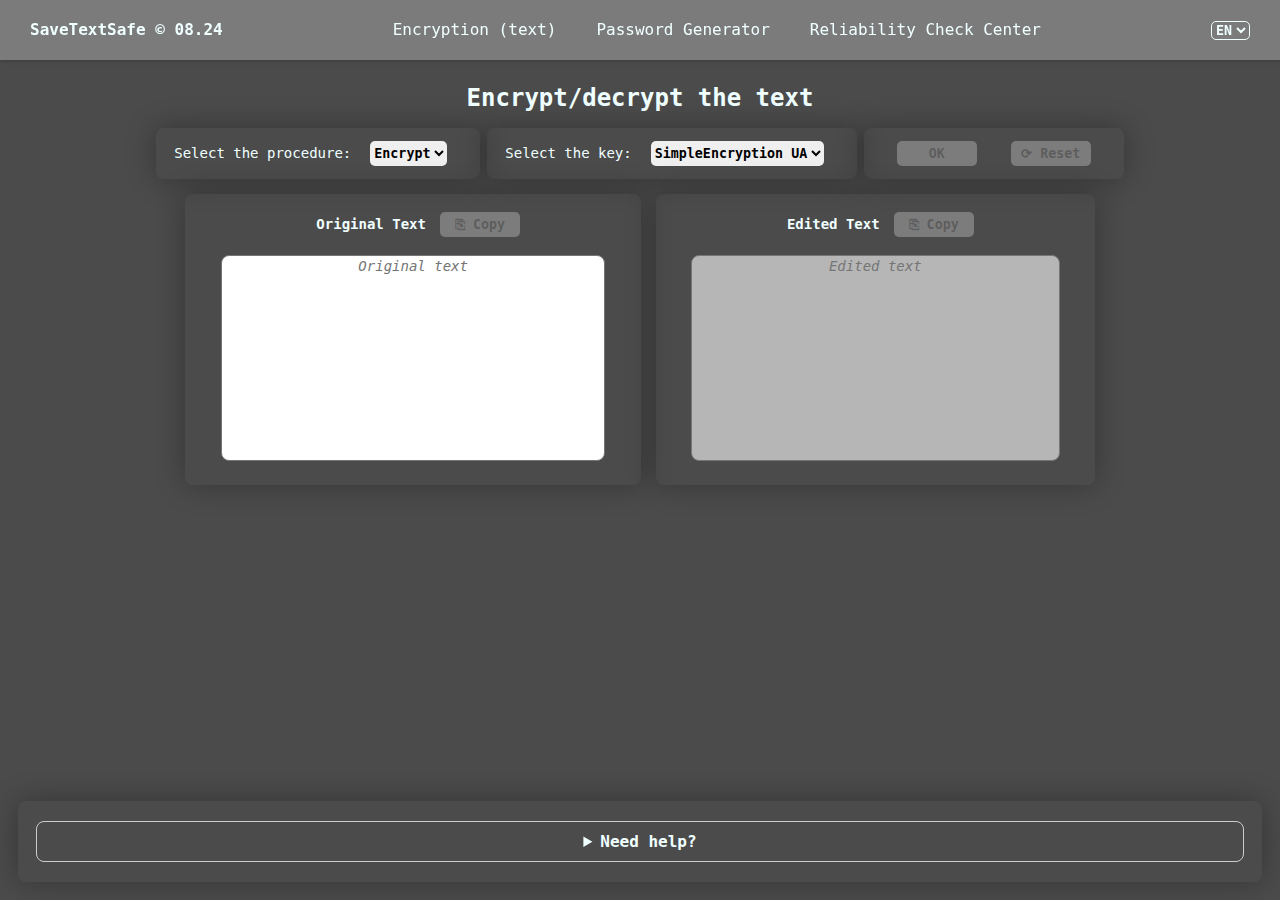
==== password_generator.html @ 75fd4c8f "first commit" ====
<!DOCTYPE html>
<html lang="en">

<head>
    <meta charset="UTF-8">
    <meta name="viewport" content="width=device-width, initial-scale=1.0">
    <title>Encryption (text)</title>
    <link rel="icon" type="image/png" href="images/encrypt_icon.svg">
    <link rel="stylesheet" href="css/style.css">
    <link rel="stylesheet" href="css/header.css">
</head>

<body>
    <div class="wrapper">
        <header>
            <div class="header__section">
                <div class="header__item headerlogo__text">
                    <a href="about.html" title="About">SaveTextSafe © 08.24</a>
                </div>
            </div>
            <div class="header__section_main_services">
                <div class="header__item headerButton">
                    <a href="index.html">Encryption (text)</a>
                </div>
                <div class="header__item headerButton">
                    <a href="password_generator.html">Password Generator</a>
                </div>
                <div class="header__item headerButton">
                    <a href="cipher_reliability_check.html">Reliability Check Center</a>
                </div>
            </div>
            <div class="header__section">
                <div class="header__item language">
                    <select id="selectLanguage">
                        <option value="EN">EN</option>
                        <option value="UA">UA</option>
                    </select>
                </div>
            </div>
        </header>
        <nav class="scroll-nav">
            <ul>
                <li><a href="index.html">Encryption (text)</a></li>
                <li><a href="password_generator.html">Password Generator</a></li>
                <li><a href="cipher_reliability_check.html">Reliability Check Center</a></li>
            </ul>
        </nav>
        <main>
            <h1 id="encryptDecryptTitle">Encrypt/decrypt the text</h1>
            <div class="EncryptionControl">
                <form class="SelectProcedure">
                    <label>Select the procedure:</label>
                    <select id="selectProcedure">
                        <option value="encrypt">Encrypt</option>
                        <option value="decrypt">Decrypt</option>
                    </select>
                </form>
                <form class="ChooseEncryptKey">
                    <label>Select the key:</label>
                    <select id="chooseEncryptKey">
                        <option value="SC_UA">SimpleEncryption UA</option>
                        <option value="Caesar_UA_3">Caesar UA 3</option>
                        <option value="atbash_UA">Atbash UA</option>
                        <option value="SC_EN">SimpleEncryption EN</option>
                        <option value="Caesar_EN_3">Caesar EN 5</option>
                        <option value="atbash_EN">Atbash EN</option>
                    </select>
                </form>
                <form class="ActionButtons">
                    <button disabled id="submitButton" type="button" onclick="EncryptionRequest()">OK</button>
                    <button disabled id="resetResultsButton" type="button" onclick="resetTextareaValue()">⟳
                        Reset</button>
                </form>
            </div>
            <div class="TextArea">
                <form class="TextAreaOriginal">
                    <label id="textOriginal">Original Text</label>
                    <input disabled id="copyOriginalButton" type="button" onclick="copyTAWO()" value="⎘ Copy">
                    <textarea id="ta-wo" placeholder="Original text"></textarea>
                </form>
                <form class="TextAreaEdited">
                    <label id="textEdited">Edited Text</label>
                    <input disabled id="copyEditedButton" type="button" onclick="copyTARO()" value="⎘ Copy">
                    <textarea readonly id="ta-ro" placeholder="Edited text"></textarea>
                </form>
            </div>
        </main>
        <footer>
            <div class="EncryptionHelp">
                <form class="EncryptionHelpSection">
                    <details>
                        <summary id="needHelpTitle">Need help?</summary>
                        <details class="instruction">
                            <summary>How to use the service: step-by-step instruction</summary>
                            <ol>
                                <li>Select the procedure: Choose "decrypt" if you want to decrypt the text, or "encrypt"
                                    if you want to encrypt the text.</li>
                                <li>Select the key: Here, you will select the key for your chosen procedure.</li>
                                <li>After that, enter some text in the "Original text" form (the program will not work
                                    otherwise).</li>
                                <li>Once you have entered text in the "Original text" form, the program will unblock the
                                    control buttons ("OK", "Reset", "Copy"), and you can press "OK" or simply hit
                                    "Enter" on your keyboard to encrypt/decrypt your text. The encrypted/decrypted text
                                    will be displayed in the "Edited text" form.</li>
                                <li>If you want to copy your text (whether encrypted, decrypted, or original), you can
                                    click the "Copy" button in the appropriate form. If you encrypt the text and then
                                    accidentally erase the original text from the form, the text in the "Edited text"
                                    form will remain active for copying (until you reload the page).</li>
                            </ol>
                        </details>
                        <details>
                            <summary>What is encryption and why should I use it?</summary>
                            <p>Encryption is the process of converting text into a code that is unintelligible to
                                outsiders to protect information from unauthorized access. Encryption is used to protect
                                sensitive information such as passwords, personal data, financial information, etc.</p>
                        </details>
                        <details>
                            <summary>How is text encrypted or decrypted?</summary>
                            <p>During encryption, the text is converted into an encrypted code using a specific
                                algorithm and a key. An encryption key is a unique code used to both encrypt and decrypt
                                the text.</p>
                            <p> Decryption is the process of converting the encrypted text back to plain text
                                using the same key that was used for encryption. Without the correct key, decryption is
                                impossible.</p>
                        </details>
                        <details>
                            <summary>Is the encryption used on this page secure?</summary>
                            <p>No, this page only supports symmetric encryption (where the same key is used for
                                encryption
                                and decryption), so the text can be easily decrypted by guessing the key.</p>
                        </details>
                        <details>
                            <summary>Can I encrypt special characters and numbers?</summary>
                            <p>Yes, the encryption on this page supports encryption of special characters and numbers
                                along with regular text characters.
                            </p>
                        </details>
                        <details>
                            <summary>How can I make sure that the text is encrypted/decrypted correctly?</summary>
                            <p>You can check the correctness of encryption/decryption by comparing the results with the
                                original text by using crypt-keys in the website.</p>
                        </details>

                    </details>
                </form>
            </div>
        </footer>
    </div>
    <script src="js/control_results.js" defer></script>
    <script src="js/encryption.js" defer></script>
    <script src="js/event_select_lang.js" defer></script>
</body>

</html>
---- css/style.css ----
html, body {
    height: 100%;
    display: flex;
    flex-direction: column;
    background: #4B4B4B;
}

main {
    margin-top: 60px;
    flex: 1 1 auto;
}

#encryptDecryptTitle {
    text-align: center;
    font-size: 24px;
}

h1, label, p, li{
    font-family: monospace;
    color: azure;
    font-size: 14px;
}

textarea {
    resize: none;
    width: 90%;
    height: 200px;
}

textarea,
#textOriginal,
#textEdited,
#copyEditedButton,
#copyOriginalButton {
    margin: 10px;
}

.EncryptionControl {
    display: flex;
    flex-direction: row;
    justify-content: center;
    gap: 7px;
    padding-bottom: 15px;
    flex-wrap: wrap;
}

#selectProcedure,
#chooseEncryptKey,
#resetResultsButton,
#submitButton,
#copyEditedButton,
#copyOriginalButton {
    margin: 3px 15px;
    border-radius: 5px;
    height: 25px;
    font-family: monospace, Helvetica;
    font-weight: bold;
    cursor: pointer;
    border: none;
}

#resetResultsButton,
#submitButton,
#copyEditedButton,
#copyOriginalButton {
    width: 80px;
}

.wrapper{
    min-height: 100%;
    display: flex;
    flex-direction: column;
}

form {
    box-shadow: 0 0 30px rgba(0, 0, 0, 0.3);
    border-radius: 8px;
    padding: 10px 18px 10px 18px;
}

::selection {
    color: aquamarine;
}

.TextArea {
    display: flex;
    text-align: center;
    flex-wrap: wrap;
    justify-content: center;
    gap: 15px;
}

.TextArea ::placeholder {
    text-align: center;
    font-style: italic;
    font-size: 14px;
}

#ta-ro,
#ta-wo {
    border-radius: 8px;
}

#ta-ro {
    background-color: #b6b6b6;
    cursor: default;

}

#textEdited,
#textOriginal {
    font-weight: bold;
}

#copyEditedButton,
#copyOriginalButton {
    margin: 8px auto;
}

.EncryptionHelp {
    padding: 15px 10px 10px 10px;
}

details {
    margin: 10px 0;
    padding: 10px;
    border: 1px solid #ccc;
    border-radius: 8px;
}

summary {
    font-family: monospace, Helvetica;
    font-weight: bold;
    cursor: pointer;
    color: azure;
}

#needHelpTitle{
    text-align: center;
}

.instruction{
    border: 3px solid #ccc;
}
---- css/header.css ----
header {
    display: flex;
    justify-content: space-between;
    padding: 10px;
    background: #7b7b7b;
    color: azure;
    font-family: monospace, Helvetica;
    font-size: 16px;
    position: fixed;
    width: 100%;
    top: 0;
    left: 0;
    z-index: 1000;
    box-shadow: 0 0 5px rgba(0, 0, 0, 0.3);
}

.header__section,
.header__section_main_services {
    display: flex;
    padding-right: 20px;
}

.headerlogo__text { 
    font-weight: bold;
}

.headerlogo__text a:hover{
    border-bottom: none;
}

.header__item {
    padding: 10px 15px;
    margin-left: 5px;
    margin-right: 5px;
}

a {
    color: azure;
    text-decoration-line: none;
    transition: all .2s linear;
}

a:hover{
    padding-bottom: 1px;
    border-bottom: 2.5px solid azure;
}

.scroll-nav ul {
  display: flex;
  overflow-x: auto;
  list-style: none;
  padding: 15px;
  margin: 0;
}

.scroll-nav li {
  margin-right: 11px;
}

.scroll-nav a {
    text-decoration: none;
    color: azure;
    padding: 10px;
}

@media screen and (max-width: 1045px) {
    .header__section_main_services { display: none; }
    main { padding: 40px 10px 0px 10px; }
}

.scroll-nav{
    display: flex;
    padding-top: 50px;
    background: #6b6b6b;
    position: fixed;
    width: 100%;
    left: 0;
    font-size: 16px;
    font-family: monospace, Helvetica;
    justify-content: center;
    white-space: nowrap;    
}

@media screen and (min-width: 1046px) {
    .scroll-nav { display: none; }
    main { padding-top: 0px; }
}

#selectLanguage{
    background: transparent;
    border: 1px solid azure;
    border-radius: 5px;
    font-weight: bold;
    font-family: monospace, Helvetica;
    color: azure;
    cursor: pointer;
}
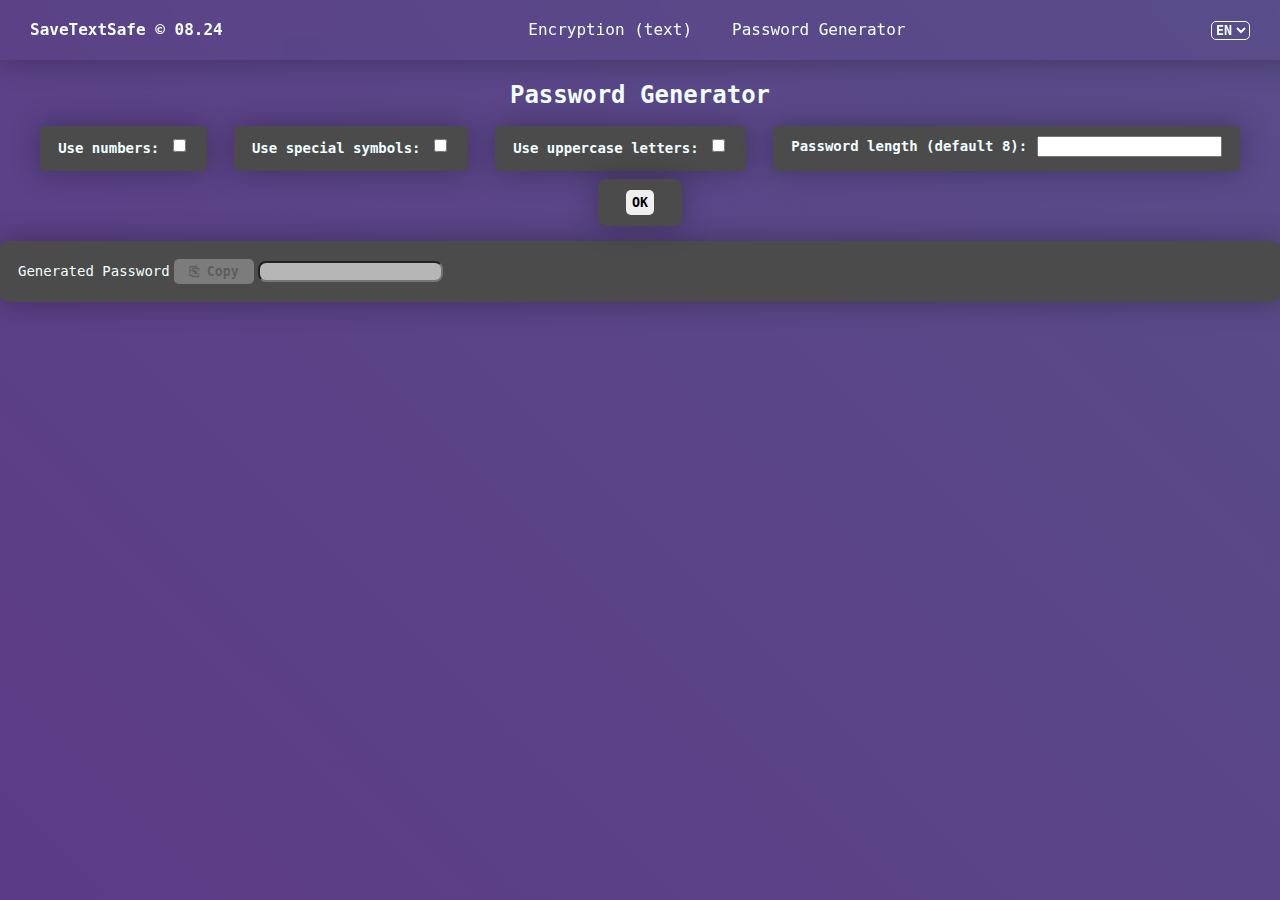
==== commit 487b3b0f: "1 PG" ====
--- a/password_generator.html
+++ b/password_generator.html
@@ -4,7 +4,7 @@
 <head>
     <meta charset="UTF-8">
     <meta name="viewport" content="width=device-width, initial-scale=1.0">
-    <title>Encryption (text)</title>
+    <title data-key="passwordGenerator">Password Generator</title>
     <link rel="icon" type="image/png" href="images/encrypt_icon.svg">
     <link rel="stylesheet" href="css/style.css">
     <link rel="stylesheet" href="css/header.css">
@@ -20,13 +20,10 @@
             </div>
             <div class="header__section_main_services">
                 <div class="header__item headerButton">
-                    <a href="index.html">Encryption (text)</a>
+                    <a href="index.html" data-key="encryptionText">Encryption (text)</a>
                 </div>
                 <div class="header__item headerButton">
-                    <a href="password_generator.html">Password Generator</a>
-                </div>
-                <div class="header__item headerButton">
-                    <a href="cipher_reliability_check.html">Reliability Check Center</a>
+                    <a href="password_generator.html" data-key="passwordGenerator">Password Generator</a>
                 </div>
             </div>
             <div class="header__section">
@@ -40,114 +37,105 @@
         </header>
         <nav class="scroll-nav">
             <ul>
-                <li><a href="index.html">Encryption (text)</a></li>
-                <li><a href="password_generator.html">Password Generator</a></li>
-                <li><a href="cipher_reliability_check.html">Reliability Check Center</a></li>
+                <li><a href="index.html" data-key="encryptionText">Encryption (text)</a></li>
+                <li><a href="password_generator.html" data-key="passwordGenerator">Password Generator</a></li>
             </ul>
         </nav>
         <main>
-            <h1 id="encryptDecryptTitle">Encrypt/decrypt the text</h1>
+            <h1 id="encryptDecryptTitle" data-key="passwordGenerator">Password Generator</h1>
             <div class="EncryptionControl">
-                <form class="SelectProcedure">
-                    <label>Select the procedure:</label>
-                    <select id="selectProcedure">
-                        <option value="encrypt">Encrypt</option>
-                        <option value="decrypt">Decrypt</option>
-                    </select>
+                <form class="UseNumbers">
+                    <label data-key="UseNumbers" class="PGlabels">Use numbers:</label>
+                    <input type="checkbox" id="UseNumbers">
                 </form>
-                <form class="ChooseEncryptKey">
-                    <label>Select the key:</label>
-                    <select id="chooseEncryptKey">
-                        <option value="SC_UA">SimpleEncryption UA</option>
-                        <option value="Caesar_UA_3">Caesar UA 3</option>
-                        <option value="atbash_UA">Atbash UA</option>
-                        <option value="SC_EN">SimpleEncryption EN</option>
-                        <option value="Caesar_EN_3">Caesar EN 5</option>
-                        <option value="atbash_EN">Atbash EN</option>
-                    </select>
+                <form class="UseSpecialSymbols">
+                    <label data-key="UseSpecialSymbols" class="PGlabels">Use special symbols:</label>
+                    <input type="checkbox" id="UseSpecialSymbols">
+                </form>
+                <form class="UseUppercaseLetters">
+                    <label data-key="UseUppercaseLetters" class="PGlabels">Use uppercase letters:</label>
+                    <input type="checkbox" id="UseUppercaseLetters">
+                </form>
+                <form class="PasswordLength">
+                    <label data-key="PasswordLength">Password length (default 8):</label>
+                    <input type="number" id="PasswordLength">
                 </form>
                 <form class="ActionButtons">
-                    <button disabled id="submitButton" type="button" onclick="EncryptionRequest()">OK</button>
-                    <button disabled id="resetResultsButton" type="button" onclick="resetTextareaValue()">⟳
-                        Reset</button>
+                    <button id="submitGButton" type="button" onclick="EncryptionRequest()">OK</button>
                 </form>
             </div>
-            <div class="TextArea">
-                <form class="TextAreaOriginal">
-                    <label id="textOriginal">Original Text</label>
-                    <input disabled id="copyOriginalButton" type="button" onclick="copyTAWO()" value="⎘ Copy">
-                    <textarea id="ta-wo" placeholder="Original text"></textarea>
-                </form>
-                <form class="TextAreaEdited">
-                    <label id="textEdited">Edited Text</label>
+            <div class="GP">
+                <form class="GP">
+                    <label id="TextAreaGP" data-key="labelGP" for="copyEditedButton">Generated Password</label>
                     <input disabled id="copyEditedButton" type="button" onclick="copyTARO()" value="⎘ Copy">
-                    <textarea readonly id="ta-ro" placeholder="Edited text"></textarea>
+                    <input type="text" readonly id="ta-ro">
                 </form>
             </div>
         </main>
-        <footer>
+        <!--<footer>
             <div class="EncryptionHelp">
                 <form class="EncryptionHelpSection">
+                    <p id="needHelpTitle" data-key="needHelpTitle">Need help?</p>
+                    <details class="instruction">
+                        <summary data-key="instruction">How to use the service: step-by-step instruction</summary>
+                        <ol>
+                            <li data-key="li1">Select the procedure: Choose "decrypt" if you want to decrypt the
+                                text, or "encrypt" if you want to encrypt the text.</li>
+                            <li data-key="li2">Select the key: Here, you will select the key for your chosen
+                                procedure.</li>
+                            <li data-key="li3">After that, enter some text in the "Original text" form (the program
+                                will not work otherwise).</li>
+                            <li data-key="li4">Once you have entered text in the "Original text" form, the program
+                                will unblock the control buttons ("OK", "Reset", "Copy"), and you can press "OK" or
+                                simply hit "Enter" on your keyboard to encrypt/decrypt your text. The encrypted or
+                                decrypted text will be displayed in the "Edited text" form.</li>
+                            <li data-key="li5">If you want to copy your text (whether encrypted, decrypted, or
+                                original), you can click the "Copy" button in the appropriate form. If you encrypt
+                                the text and then accidentally erase the original text from the form, the text in
+                                the "Edited text" form will remain active for copying (until you reload the page).
+                            </li>
+                        </ol>
+                    </details>
                     <details>
-                        <summary id="needHelpTitle">Need help?</summary>
-                        <details class="instruction">
-                            <summary>How to use the service: step-by-step instruction</summary>
-                            <ol>
-                                <li>Select the procedure: Choose "decrypt" if you want to decrypt the text, or "encrypt"
-                                    if you want to encrypt the text.</li>
-                                <li>Select the key: Here, you will select the key for your chosen procedure.</li>
-                                <li>After that, enter some text in the "Original text" form (the program will not work
-                                    otherwise).</li>
-                                <li>Once you have entered text in the "Original text" form, the program will unblock the
-                                    control buttons ("OK", "Reset", "Copy"), and you can press "OK" or simply hit
-                                    "Enter" on your keyboard to encrypt/decrypt your text. The encrypted/decrypted text
-                                    will be displayed in the "Edited text" form.</li>
-                                <li>If you want to copy your text (whether encrypted, decrypted, or original), you can
-                                    click the "Copy" button in the appropriate form. If you encrypt the text and then
-                                    accidentally erase the original text from the form, the text in the "Edited text"
-                                    form will remain active for copying (until you reload the page).</li>
-                            </ol>
-                        </details>
-                        <details>
-                            <summary>What is encryption and why should I use it?</summary>
-                            <p>Encryption is the process of converting text into a code that is unintelligible to
-                                outsiders to protect information from unauthorized access. Encryption is used to protect
-                                sensitive information such as passwords, personal data, financial information, etc.</p>
-                        </details>
-                        <details>
-                            <summary>How is text encrypted or decrypted?</summary>
-                            <p>During encryption, the text is converted into an encrypted code using a specific
-                                algorithm and a key. An encryption key is a unique code used to both encrypt and decrypt
-                                the text.</p>
-                            <p> Decryption is the process of converting the encrypted text back to plain text
-                                using the same key that was used for encryption. Without the correct key, decryption is
-                                impossible.</p>
-                        </details>
-                        <details>
-                            <summary>Is the encryption used on this page secure?</summary>
-                            <p>No, this page only supports symmetric encryption (where the same key is used for
-                                encryption
-                                and decryption), so the text can be easily decrypted by guessing the key.</p>
-                        </details>
-                        <details>
-                            <summary>Can I encrypt special characters and numbers?</summary>
-                            <p>Yes, the encryption on this page supports encryption of special characters and numbers
-                                along with regular text characters.
-                            </p>
-                        </details>
-                        <details>
-                            <summary>How can I make sure that the text is encrypted/decrypted correctly?</summary>
-                            <p>You can check the correctness of encryption/decryption by comparing the results with the
-                                original text by using crypt-keys in the website.</p>
-                        </details>
-
+                        <summary data-key="encryptionDefinition">What is encryption and why should I use it?
+                        </summary>
+                        <p data-key="encryptionDefinitionText">Encryption is the process of converting text into a
+                            code that is unintelligible to outsiders to protect information from unauthorized
+                            access. Encryption is used to protect sensitive information such as passwords, personal
+                            data, financial information, etc.</p>
+                    </details>
+                    <details>
+                        <summary data-key="encryptionProcess">How is text encrypted or decrypted?</summary>
+                        <p data-key="encryptionProcessText1">During encryption, the text is converted into an
+                            encrypted code using a specific algorithm and a key. An encryption key is a unique code
+                            used to both encrypt and decrypt the text.</p>
+                        <p data-key="encryptionProcessText2">Decryption is the process of converting the encrypted
+                            text back to plain text using the same key that was used for encryption. Without the
+                            correct key, decryption is impossible.</p>
+                    </details>
+                    <details>
+                        <summary data-key="security">Is the encryption used on this page secure?</summary>
+                        <p data-key="securityText">No, this page only supports symmetric encryption (where the same
+                            key is used for encryption and decryption), so the text can be easily decrypted by
+                            guessing the key.</p>
+                    </details>
+                    <details>
+                        <summary data-key="specialCharacters">Can I encrypt special characters and numbers?
+                        </summary>
+                        <p data-key="specialCharactersText">Yes, the encryption on this page supports encryption of
+                            special characters and numbers along with regular text characters.</p>
+                    </details>
+                    <details>
+                        <summary data-key="verification">How can I make sure that the text is encrypted/decrypted
+                            correctly?</summary>
+                        <p data-key="verificationText">You can check the correctness of encryption/decryption by
+                            comparing the results with the original text by using crypt-keys in the website.</p>
                     </details>
                 </form>
             </div>
-        </footer>
+        </footer>-->
     </div>
     <script src="js/control_results.js" defer></script>
-    <script src="js/encryption.js" defer></script>
     <script src="js/event_select_lang.js" defer></script>
 </body>
 
--- a/css/style.css
+++ b/css/style.css
@@ -1,12 +1,16 @@
 html, body {
-    height: 100%;
-    display: flex;
-    flex-direction: column;
-    background: #4B4B4B;
+    height: fit-content;
+}
+
+body{
+    margin: 0;
+    background-size: 900% 900%;
+    background-image: linear-gradient(45deg, #5f2c82, #49a09d);
+    animation: gradient 15s ease infinite;
 }
 
 main {
-    margin-top: 60px;
+    margin-top: 65px;
     flex: 1 1 auto;
 }
 
@@ -48,16 +52,23 @@
 #chooseEncryptKey,
 #resetResultsButton,
 #submitButton,
+#submitGButton,
 #copyEditedButton,
-#copyOriginalButton {
-    margin: 3px 15px;
+#copyOriginalButton,
+.UseNumbers, .UseSpecialSymbols, .UseUppercaseLetters, .PasswordLength {
+    margin: 1px 10px;
     border-radius: 5px;
     height: 25px;
     font-family: monospace, Helvetica;
     font-weight: bold;
     cursor: pointer;
     border: none;
+    outline: none;
 }
+
+.UseNumbers, .UseSpecialSymbols, .UseUppercaseLetters, .PasswordLength{
+    cursor: default;
+} /* ЦІ КЛАСИ ПОВОДЯТЬ СЕБЕ ЯК КНОПКИ ОТІ ЗВЕРХУ, ТРЕБА ЗРОБИТИ ТАК, ЩОБ ПРИ НАВЕДЕННІ НА ЧЕКБОКС ВІН БУВ ПОІНТЕР, А НА САМУ ФОРМУ НІ(ЗАРАЗ ТАК І Є, АЛЕ І ЧЕКБОКС ЗАДІВАЄ) */
 
 #resetResultsButton,
 #submitButton,
@@ -76,10 +87,13 @@
     box-shadow: 0 0 30px rgba(0, 0, 0, 0.3);
     border-radius: 8px;
     padding: 10px 18px 10px 18px;
+    background: #4B4B4B;
 }
 
 ::selection {
-    color: aquamarine;
+    color: #b3c6ff;
+    font-weight: bold;
+    text-shadow: 1px 1px 1px #7c85ef;
 }
 
 .TextArea {
@@ -90,12 +104,6 @@
     gap: 15px;
 }
 
-.TextArea ::placeholder {
-    text-align: center;
-    font-style: italic;
-    font-size: 14px;
-}
-
 #ta-ro,
 #ta-wo {
     border-radius: 8px;
@@ -104,7 +112,6 @@
 #ta-ro {
     background-color: #b6b6b6;
     cursor: default;
-
 }
 
 #textEdited,
@@ -137,8 +144,33 @@
 
 #needHelpTitle{
     text-align: center;
+    font-weight: bold;
+    font-size: 18px;
+    margin: 0;
+    padding: 10px;
 }
 
 .instruction{
     border: 3px solid #ccc;
+}
+
+@keyframes gradient {
+    0% {
+        background-position: 0 50%;
+    }
+    50% {
+        background-position: 100% 50%;
+    }
+    100% {
+        background-position: 0 50%;
+    }
+}
+
+#UseNumbers, #UseSpecialSymbols, #UseUppercaseLetters{
+    align-items: center;
+}
+
+.PGlabels{
+    margin: 0;
+    vertical-align: middle;
 }--- a/css/header.css
+++ b/css/header.css
@@ -2,7 +2,7 @@
     display: flex;
     justify-content: space-between;
     padding: 10px;
-    background: #7b7b7b;
+    /*background: #7b7b7b;*/
     color: azure;
     font-family: monospace, Helvetica;
     font-size: 16px;
@@ -11,7 +11,11 @@
     top: 0;
     left: 0;
     z-index: 1000;
-    box-shadow: 0 0 5px rgba(0, 0, 0, 0.3);
+}
+
+header, .scroll-nav{
+    backdrop-filter: blur(10px);
+    box-shadow: 0 0 30px rgba(0, 0, 0, 0.3);
 }
 
 .header__section,
@@ -47,7 +51,6 @@
 
 .scroll-nav ul {
   display: flex;
-  overflow-x: auto;
   list-style: none;
   padding: 15px;
   margin: 0;
@@ -70,8 +73,8 @@
 
 .scroll-nav{
     display: flex;
-    padding-top: 50px;
-    background: #6b6b6b;
+    padding-top: 60px;
+    /*background: #6b6b6b;*/
     position: fixed;
     width: 100%;
     left: 0;
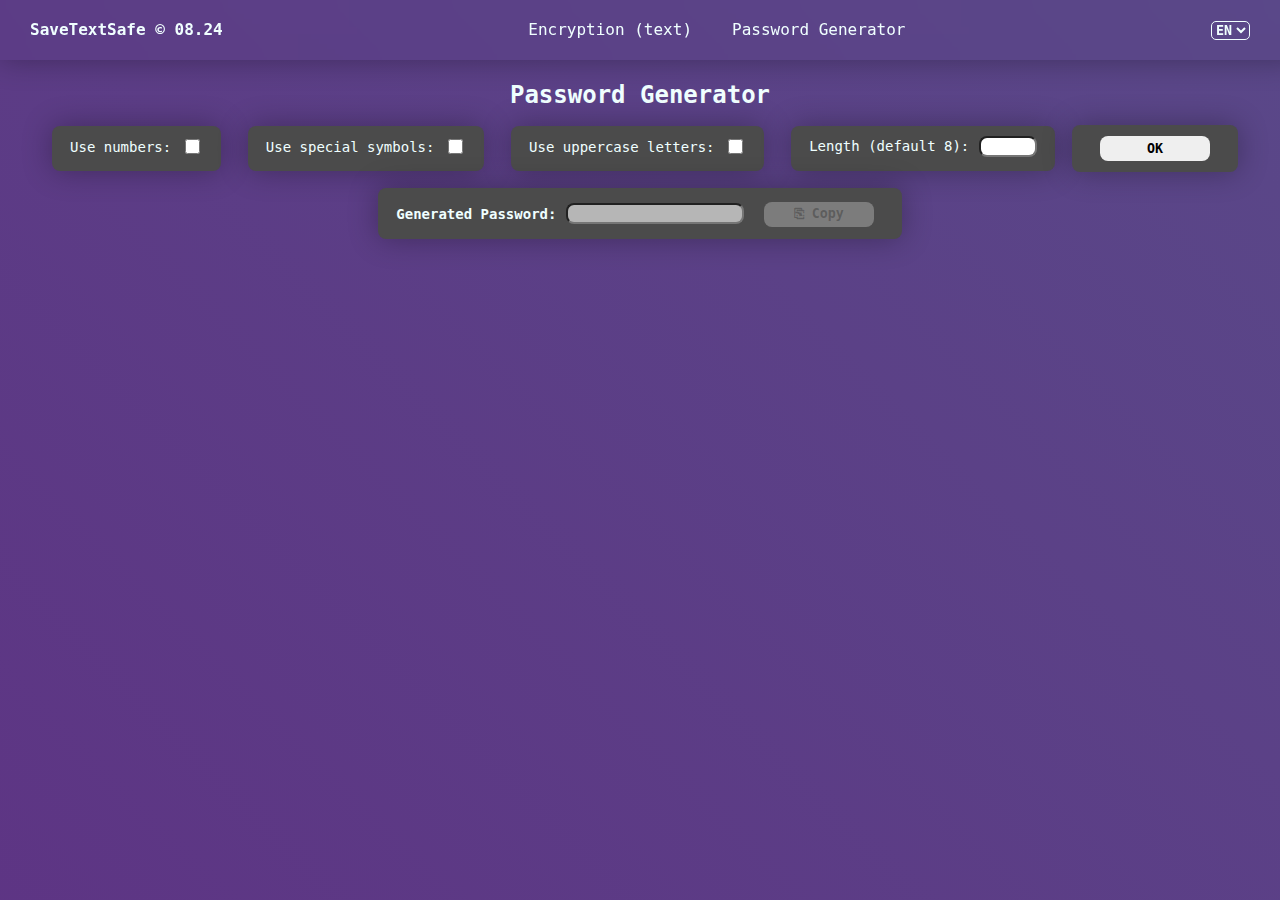
==== commit fd58f221: "Password Generator Page" ====
--- a/password_generator.html
+++ b/password_generator.html
@@ -6,75 +6,76 @@
     <meta name="viewport" content="width=device-width, initial-scale=1.0">
     <title data-key="passwordGenerator">Password Generator</title>
     <link rel="icon" type="image/png" href="images/encrypt_icon.svg">
-    <link rel="stylesheet" href="css/style.css">
+    <link rel="stylesheet" href="css/main.css">
     <link rel="stylesheet" href="css/header.css">
+    <link rel="stylesheet" href="css/help.css">
+    <link rel="stylesheet" href="css/bganim.css">
 </head>
 
 <body>
-    <div class="wrapper">
-        <header>
-            <div class="header__section">
-                <div class="header__item headerlogo__text">
-                    <a href="about.html" title="About">SaveTextSafe © 08.24</a>
-                </div>
+    <header>
+        <div class="header__section">
+            <div class="header__item headerlogo__text">
+                <a href="about.html" title="About">SaveTextSafe © 08.24</a>
             </div>
-            <div class="header__section_main_services">
-                <div class="header__item headerButton">
-                    <a href="index.html" data-key="encryptionText">Encryption (text)</a>
-                </div>
-                <div class="header__item headerButton">
-                    <a href="password_generator.html" data-key="passwordGenerator">Password Generator</a>
-                </div>
+        </div>
+        <div class="header__section_main_services">
+            <div class="header__item headerButton">
+                <a href="index.html" data-key="encryptionText">Encryption (text)</a>
             </div>
-            <div class="header__section">
-                <div class="header__item language">
-                    <select id="selectLanguage">
-                        <option value="EN">EN</option>
-                        <option value="UA">UA</option>
-                    </select>
-                </div>
+            <div class="header__item headerButton">
+                <a href="password_generator.html" data-key="passwordGenerator">Password Generator</a>
             </div>
-        </header>
-        <nav class="scroll-nav">
-            <ul>
-                <li><a href="index.html" data-key="encryptionText">Encryption (text)</a></li>
-                <li><a href="password_generator.html" data-key="passwordGenerator">Password Generator</a></li>
-            </ul>
-        </nav>
-        <main>
-            <h1 id="encryptDecryptTitle" data-key="passwordGenerator">Password Generator</h1>
-            <div class="EncryptionControl">
-                <form class="UseNumbers">
-                    <label data-key="UseNumbers" class="PGlabels">Use numbers:</label>
-                    <input type="checkbox" id="UseNumbers">
-                </form>
-                <form class="UseSpecialSymbols">
-                    <label data-key="UseSpecialSymbols" class="PGlabels">Use special symbols:</label>
-                    <input type="checkbox" id="UseSpecialSymbols">
-                </form>
-                <form class="UseUppercaseLetters">
-                    <label data-key="UseUppercaseLetters" class="PGlabels">Use uppercase letters:</label>
-                    <input type="checkbox" id="UseUppercaseLetters">
-                </form>
-                <form class="PasswordLength">
-                    <label data-key="PasswordLength">Password length (default 8):</label>
-                    <input type="number" id="PasswordLength">
-                </form>
-                <form class="ActionButtons">
-                    <button id="submitGButton" type="button" onclick="EncryptionRequest()">OK</button>
-                </form>
+        </div>
+        <div class="header__section">
+            <div class="header__item language">
+                <select id="selectLanguage">
+                    <option value="EN">EN</option>
+                    <option value="UA">UA</option>
+                </select>
             </div>
-            <div class="GP">
-                <form class="GP">
-                    <label id="TextAreaGP" data-key="labelGP" for="copyEditedButton">Generated Password</label>
-                    <input disabled id="copyEditedButton" type="button" onclick="copyTARO()" value="⎘ Copy">
-                    <input type="text" readonly id="ta-ro">
-                </form>
-            </div>
-        </main>
-        <!--<footer>
-            <div class="EncryptionHelp">
-                <form class="EncryptionHelpSection">
+        </div>
+    </header>
+    <nav class="rounded scroll-nav">
+        <ul>
+            <li><a href="index.html" data-key="encryptionText">Encryption (text)</a></li>
+            <li><a href="password_generator.html" data-key="passwordGenerator">Password Generator</a></li>
+        </ul>
+    </nav>
+    <main>
+        <h1 id="PGTitle" data-key="passwordGenerator">Password Generator</h1>
+        <div class="EncryptionControl"> <!-- заміниьт encryptioncontrol na inshe-->
+            <form class="rounded UseNumbers">
+                <label data-key="UseNumbers" class="PGlabels">Use numbers:</label>
+                <input type="checkbox" id="UseNumbers">
+            </form>
+            <form class="rounded UseSpecialSymbols">
+                <label data-key="UseSpecialSymbols" class="PGlabels">Use special symbols:</label>
+                <input type="checkbox" id="UseSpecialSymbols">
+            </form>
+            <form class="rounded UseUppercaseLetters">
+                <label data-key="UseUppercaseLetters" class="PGlabels">Use uppercase letters:</label>
+                <input type="checkbox" id="UseUppercaseLetters">
+            </form>
+            <form class="rounded PasswordLength">
+                <label data-key="PasswordLength">Length (default 8):</label>
+                <input class="rounded" type="number" id="PasswordLength" min="8" max="120">
+            </form>
+            <form class="rounded ActionButtons">
+                <button class="rounded" id="submitGenerateButton" type="button" onclick="generatePassword()">OK</button>
+            </form>
+        </div>
+        <div class="GP">
+            <form class="rounded GPSection">
+                <label class="PGlabels" id="genpas" data-key="labelGP">Generated Password:</label>
+                <input class="rounded" type="text" readonly id="yourGeneratedPassword">
+                <input class="rounded" disabled id="copyGPButton" type="button" value="⎘ Copy">
+            </form>
+        </div>
+    </main>
+    <!--<footer>
+            <div class="PGHelp">
+                <form class="PGHelpSection">
                     <p id="needHelpTitle" data-key="needHelpTitle">Need help?</p>
                     <details class="instruction">
                         <summary data-key="instruction">How to use the service: step-by-step instruction</summary>
@@ -134,9 +135,9 @@
                 </form>
             </div>
         </footer>-->
-    </div>
-    <script src="js/control_results.js" defer></script>
+    <!--<script src="js/control_results.js" defer></script>-->
     <script src="js/event_select_lang.js" defer></script>
+    <script src="js/passwordgen.js" defer></script>
 </body>
 
 </html>--- a/css/main.css
+++ b/css/main.css
@@ -0,0 +1,124 @@
+* {
+    font-family: monospace, Helvetica;
+}
+
+::selection {
+    color: #b3c6ff;
+    font-weight: bold;
+    text-shadow: 1px 1px 1px #7c85ef;
+}
+
+#encryptDecryptTitle,
+#PGTitle {
+    text-align: center;
+    font-size: 24px;
+}
+
+form,
+.EncryptionHelp {
+    box-shadow: 0 0 30px rgba(0, 0, 0, 0.3);
+    padding: 10px 18px 10px 18px;
+    background: #4B4B4B;
+}
+
+.rounded{
+    border-radius: 8px;
+}
+
+textarea {
+    resize: none;
+    width: 90%;
+    height: 200px;
+    margin: 10px;
+}
+
+#ta-ro, #yourGeneratedPassword {
+    background-color: #b6b6b6;
+    cursor: default;
+}
+
+.EncryptionControl {
+    display: flex;
+    flex-direction: row;
+    justify-content: center;
+    gap: 7px;
+    padding-bottom: 15px;
+    flex-wrap: wrap;
+}
+
+.TextArea {
+    display: flex;
+    text-align: center;
+    flex-wrap: wrap;
+    justify-content: center;
+    gap: 15px;
+}
+
+h1,
+label,
+p,
+li {
+    color: azure;
+    font-size: 14px;
+}
+
+#selectProcedure,
+#chooseEncryptKey,
+#resetResultsButton,
+#submitButton,
+#submitGenerateButton,
+#copyEditedButton,
+#copyOriginalButton,
+#copyGPButton {
+    margin: 1px 10px;
+    height: 25px;
+    font-weight: bold;
+    cursor: pointer;
+    border: none;
+    outline: none;
+    width: 110px;
+}
+
+.UseNumbers,
+.UseSpecialSymbols,
+.UseUppercaseLetters,
+.PasswordLength,
+.GP {
+    cursor: default;
+    margin: 1px 10px;
+    height: 25px;
+}
+
+#UseNumbers,
+#UseSpecialSymbols,
+#UseUppercaseLetters {
+    cursor: pointer;
+    vertical-align: middle;
+    width: 15px;
+    height: 15px;
+}
+
+#PasswordLength {
+    width: 50px;
+    text-align: center;
+}
+
+#textEdited,
+#textOriginal,
+#genpas {
+    font-weight: bold;
+}
+
+.PGlabels, #yourGeneratedPassword {
+    margin: 5px 0;
+    vertical-align: middle;
+    text-align: center;
+}
+
+.GP{
+    display: flex;
+    justify-content: center;
+    text-align: center;
+    align-items: center;
+    flex-wrap: wrap;
+}--- a/css/header.css
+++ b/css/header.css
@@ -2,9 +2,7 @@
     display: flex;
     justify-content: space-between;
     padding: 10px;
-    /*background: #7b7b7b;*/
     color: azure;
-    font-family: monospace, Helvetica;
     font-size: 16px;
     position: fixed;
     width: 100%;
@@ -56,10 +54,6 @@
   margin: 0;
 }
 
-.scroll-nav li {
-  margin-right: 11px;
-}
-
 .scroll-nav a {
     text-decoration: none;
     color: azure;
@@ -74,12 +68,11 @@
 .scroll-nav{
     display: flex;
     padding-top: 60px;
-    /*background: #6b6b6b;*/
     position: fixed;
     width: 100%;
     left: 0;
+    top: 0;
     font-size: 16px;
-    font-family: monospace, Helvetica;
     justify-content: center;
     white-space: nowrap;    
 }
@@ -94,7 +87,13 @@
     border: 1px solid azure;
     border-radius: 5px;
     font-weight: bold;
-    font-family: monospace, Helvetica;
     color: azure;
     cursor: pointer;
+}
+
+main {
+    margin-top: 65px;
+    flex: 1 1 auto;
+    display: flex;
+    flex-direction: column;
 }--- a/css/help.css
+++ b/css/help.css
@@ -0,0 +1,37 @@
+.EncryptionHelp {
+    display: flex;
+    padding: 15px;
+    flex-direction: column;
+}
+
+.PGHelp{
+    padding: 15px 10px 10px 10px;
+}
+
+.instruction{
+    border: 3px solid #ccc;
+}
+
+#needHelpTitle{
+    text-align: center;
+    font-weight: bold;
+    font-size: 18px;
+    margin: 0;
+    padding-bottom: 10px;
+}
+
+details {
+    margin: 5px 0;
+    padding: 10px;
+    border: 1px solid #ccc;
+}
+
+summary {
+    font-weight: bold;
+    cursor: pointer;
+    color: azure;
+}
+
+footer{
+    padding: 15px;
+}--- a/css/bganim.css
+++ b/css/bganim.css
@@ -0,0 +1,22 @@
+html, body {
+    height: fit-content;
+}
+
+body{
+    margin: 0;
+    background-size: 900% 900%;
+    background-image: linear-gradient(45deg, #5f2c82, #49a09d);
+    animation: gradient 60s ease infinite;
+}
+
+@keyframes gradient {
+    0% {
+        background-position: 0 50%;
+    }
+    50% {
+        background-position: 100% 50%;
+    }
+    100% {
+        background-position: 0 50%;
+    }
+}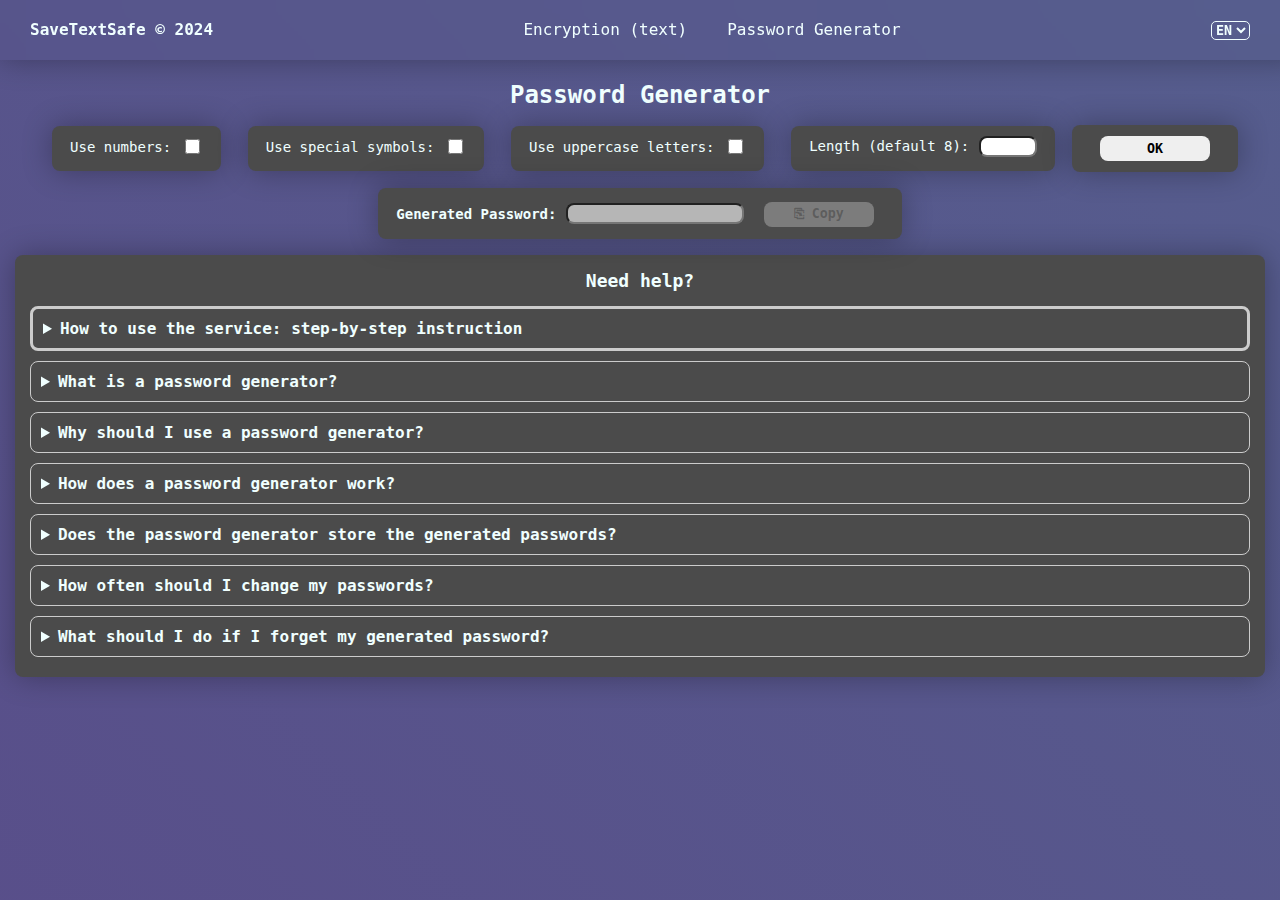
==== commit f076c055: "PG help notes" ====
--- a/password_generator.html
+++ b/password_generator.html
@@ -16,7 +16,7 @@
     <header>
         <div class="header__section">
             <div class="header__item headerlogo__text">
-                <a href="about.html" title="About">SaveTextSafe © 08.24</a>
+                <a href="about.html" title="About">SaveTextSafe © 2024</a>
             </div>
         </div>
         <div class="header__section_main_services">
@@ -44,7 +44,7 @@
     </nav>
     <main>
         <h1 id="PGTitle" data-key="passwordGenerator">Password Generator</h1>
-        <div class="EncryptionControl"> <!-- заміниьт encryptioncontrol na inshe-->
+        <div class="PGControl">
             <form class="rounded UseNumbers">
                 <label data-key="UseNumbers" class="PGlabels">Use numbers:</label>
                 <input type="checkbox" id="UseNumbers">
@@ -73,69 +73,56 @@
             </form>
         </div>
     </main>
-    <!--<footer>
-            <div class="PGHelp">
-                <form class="PGHelpSection">
-                    <p id="needHelpTitle" data-key="needHelpTitle">Need help?</p>
-                    <details class="instruction">
-                        <summary data-key="instruction">How to use the service: step-by-step instruction</summary>
-                        <ol>
-                            <li data-key="li1">Select the procedure: Choose "decrypt" if you want to decrypt the
-                                text, or "encrypt" if you want to encrypt the text.</li>
-                            <li data-key="li2">Select the key: Here, you will select the key for your chosen
-                                procedure.</li>
-                            <li data-key="li3">After that, enter some text in the "Original text" form (the program
-                                will not work otherwise).</li>
-                            <li data-key="li4">Once you have entered text in the "Original text" form, the program
-                                will unblock the control buttons ("OK", "Reset", "Copy"), and you can press "OK" or
-                                simply hit "Enter" on your keyboard to encrypt/decrypt your text. The encrypted or
-                                decrypted text will be displayed in the "Edited text" form.</li>
-                            <li data-key="li5">If you want to copy your text (whether encrypted, decrypted, or
-                                original), you can click the "Copy" button in the appropriate form. If you encrypt
-                                the text and then accidentally erase the original text from the form, the text in
-                                the "Edited text" form will remain active for copying (until you reload the page).
-                            </li>
-                        </ol>
-                    </details>
-                    <details>
-                        <summary data-key="encryptionDefinition">What is encryption and why should I use it?
-                        </summary>
-                        <p data-key="encryptionDefinitionText">Encryption is the process of converting text into a
-                            code that is unintelligible to outsiders to protect information from unauthorized
-                            access. Encryption is used to protect sensitive information such as passwords, personal
-                            data, financial information, etc.</p>
-                    </details>
-                    <details>
-                        <summary data-key="encryptionProcess">How is text encrypted or decrypted?</summary>
-                        <p data-key="encryptionProcessText1">During encryption, the text is converted into an
-                            encrypted code using a specific algorithm and a key. An encryption key is a unique code
-                            used to both encrypt and decrypt the text.</p>
-                        <p data-key="encryptionProcessText2">Decryption is the process of converting the encrypted
-                            text back to plain text using the same key that was used for encryption. Without the
-                            correct key, decryption is impossible.</p>
-                    </details>
-                    <details>
-                        <summary data-key="security">Is the encryption used on this page secure?</summary>
-                        <p data-key="securityText">No, this page only supports symmetric encryption (where the same
-                            key is used for encryption and decryption), so the text can be easily decrypted by
-                            guessing the key.</p>
-                    </details>
-                    <details>
-                        <summary data-key="specialCharacters">Can I encrypt special characters and numbers?
-                        </summary>
-                        <p data-key="specialCharactersText">Yes, the encryption on this page supports encryption of
-                            special characters and numbers along with regular text characters.</p>
-                    </details>
-                    <details>
-                        <summary data-key="verification">How can I make sure that the text is encrypted/decrypted
-                            correctly?</summary>
-                        <p data-key="verificationText">You can check the correctness of encryption/decryption by
-                            comparing the results with the original text by using crypt-keys in the website.</p>
-                    </details>
-                </form>
-            </div>
-        </footer>-->
-    <!--<script src="js/control_results.js" defer></script>-->
+    <footer>
+        <div class="rounded NeedHelp">
+            <p id="needHelpTitle" data-key="needHelpTitle">Need help?</p>
+            <details class="rounded instruction">
+                <summary data-key="instruction">How to use the service: step-by-step instruction</summary>
+                <ol>
+                    <li data-key="liGP1">If you don't need to customize the settings, simply click the 'OK' button, and
+                        you will receive a random password that you can immediately copy using the 'Copy' button.</li>
+                    <li data-key="liGP2">You can also enhance your password's strength by customizing its settings: Numbers, Uppercase Letters and Special Characters, by activate the corresponding checkbox.</li>    
+                    <li data-key="liGP3">In the 'Length' field, you can specify the desired number of characters for
+                        your password. (Minimum length: 8 characters; Maximum length: 120 characters).
+                        If you enter a number greater than 120, the length will be capped at 120 characters. If you
+                        enter less than 8, the system will automatically set the minimum to 8 characters.
+                    </li>
+                    <li data-key="liGP4">After customizing the settings, click the 'OK' button to generate a password
+                        according to your preferences. Use the 'Copy' button to easily save the generated password.</li>
+                </ol>
+            </details>
+            <details class="rounded">
+                <summary data-key="WhatPG">What is a password generator?
+                </summary>
+                <p data-key="WhatPGtext">A password generator is a tool that creates random and strong passwords. These passwords consist of letters, numbers, and special characters, and can vary in length to ensure security.</p>
+            </details>
+            <details class="rounded">
+                <summary data-key="WhyShouldIUsePG">Why should I use a password generator?
+                </summary>
+                <p data-key="WhyShouldIUsePGtext">Password generators help create complex passwords that are difficult to crack. Using such passwords reduces the risk of your accounts being hacked.</p>
+            </details>
+            <details class="rounded">
+                <summary data-key="HowPGWork">How does a password generator work?
+                </summary>
+                <p data-key="HowPGWorktext">A password generator uses random algorithms to create passwords from combinations of letters, numbers, and symbols. You can adjust the length and complexity of the password according to your needs.</p>
+            </details>
+            <details class="rounded">
+                <summary data-key="ThePGstorePassword">Does the password generator store the generated passwords?
+                </summary>
+                <p data-key="ThePGstorePasswordtext">No, the password generator does not store your passwords. It is recommended to immediately save or copy the generated password to a secure place, such as a password manager.</p>
+            </details>
+            <details class="rounded">
+                <summary data-key="HowOftenChangePassword">How often should I change my passwords?
+                </summary>
+                <p data-key="HowOftenChangePasswordtext">It is recommended to change your passwords at least every 3-6 months or immediately after suspecting account compromise.</p>
+            </details>
+            <details class="rounded">
+                <summary data-key="IfIForgotGP">What should I do if I forget my generated password?
+                </summary>
+                <p data-key="IfIForgotGPtext">If you forget your password and it was not saved in a password manager, you will need to use the password recovery feature on the respective website.</p>
+            </details>
+        </div>
+    </footer>
     <script src="js/event_select_lang.js" defer></script>
     <script src="js/passwordgen.js" defer></script>
 </body>
--- a/css/main.css
+++ b/css/main.css
@@ -15,7 +15,7 @@
 }
 
 form,
-.EncryptionHelp {
+.NeedHelp {
     box-shadow: 0 0 30px rgba(0, 0, 0, 0.3);
     padding: 10px 18px 10px 18px;
     background: #4B4B4B;
@@ -34,16 +34,18 @@
 
 #ta-ro, #yourGeneratedPassword {
     background-color: #b6b6b6;
-    cursor: default;
 }
 
-.EncryptionControl {
+.EncryptionControl, .PGControl, .GP {
     display: flex;
     flex-direction: row;
     justify-content: center;
     gap: 7px;
+    flex-wrap: wrap;
+}
+
+.EncryptionControl, .PGControl{
     padding-bottom: 15px;
-    flex-wrap: wrap;
 }
 
 .TextArea {
@@ -86,7 +88,7 @@
 .GP {
     cursor: default;
     margin: 1px 10px;
-    height: 25px;
+    /*height: 25px;*/
 }
 
 #UseNumbers,
@@ -120,5 +122,8 @@
     justify-content: center;
     text-align: center;
     align-items: center;
-    flex-wrap: wrap;
+}
+
+ul{
+    list-style-type: square;
 }--- a/css/header.css
+++ b/css/header.css
@@ -93,7 +93,6 @@
 
 main {
     margin-top: 65px;
-    flex: 1 1 auto;
     display: flex;
     flex-direction: column;
 }--- a/css/help.css
+++ b/css/help.css
@@ -1,11 +1,7 @@
-.EncryptionHelp {
+.NeedHelp {
     display: flex;
     padding: 15px;
     flex-direction: column;
-}
-
-.PGHelp{
-    padding: 15px 10px 10px 10px;
 }
 
 .instruction{
